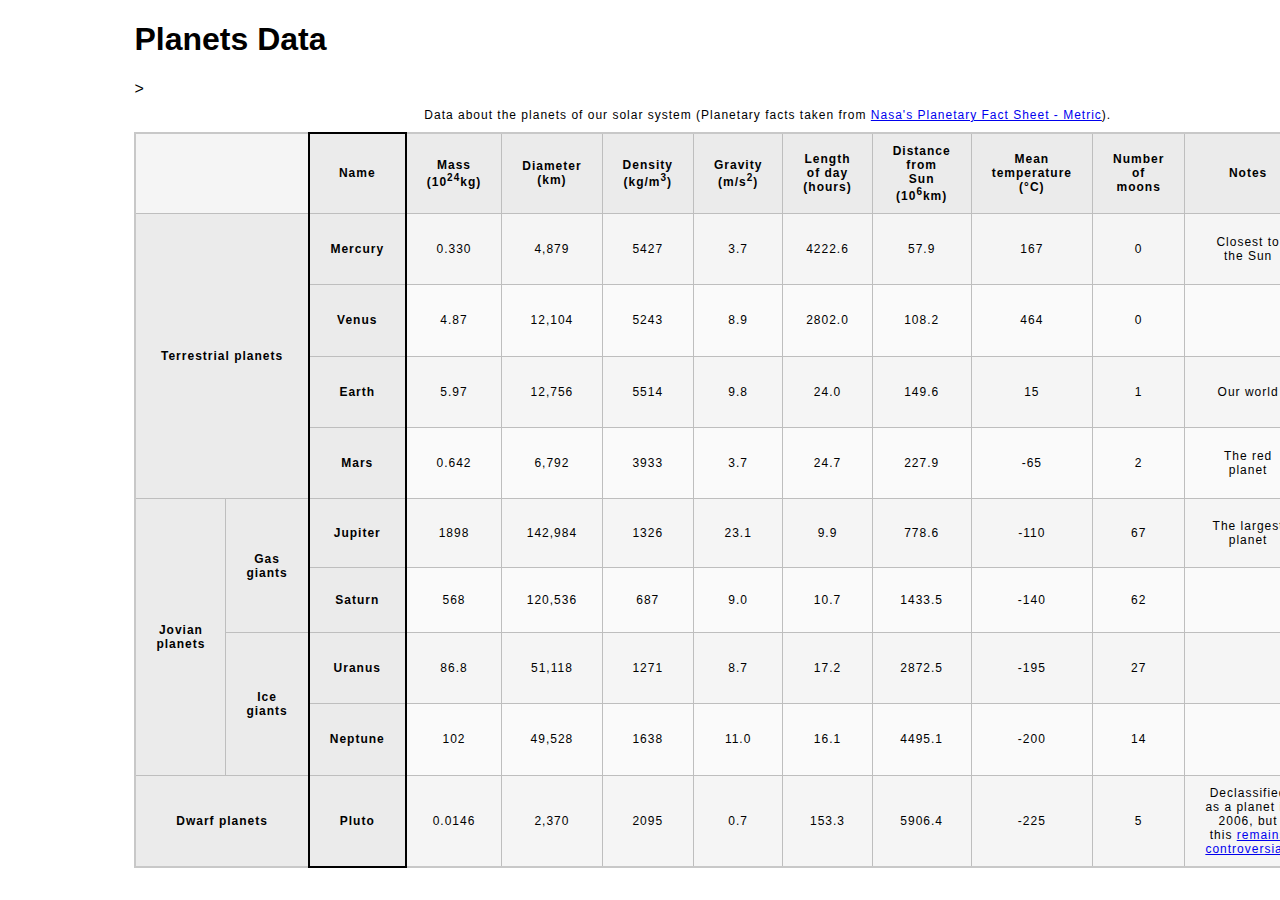
==== planets-table/index.html @ 47fc83d8 "Update index.html" ====
<!DOCTYPE html>
<html lang="en">
    <head>
        <meta charset="utf-8">
        <meta name="viewport" content="width=device-width, initial-scale=1.0">
        <meta name="author" content="Bijoy Ferrer">
        <link href="css/style.css" rel="stylesheet" type="text/css">
    </head>
    <body>
	

        <!-- Wrap the top-level heading in a header element -->
        <header>
            <h1>Planets Data</h1>
        </header>
        <!-- Add a main element to contain the table -->
         <main>
            <!-- Add the table element. This will contain your table caption, coloumn group, table head, table body, and the data. -->
             <table>   
                <!-- The caption element should be the first child of the table element, and wrap the following text and link.-->
				<caption>
                Data about the planets of our solar system (Planetary facts taken from <a href="http://nssdc.gsfc.nasa.gov/planetary/factsheet/">Nasa's Planetary Fact Sheet - Metric</a>).
				</caption>
                <!-- The second child of the table element should be the colgroup element, which also contains several col elements, and helps define the purpose of the table colums. -->
             <colgroup>
				<col span="2">
				<col style="border: 2px solid black">
				<col span="9">
			</colgroup>
			<thead>
				<tr>
					<td colspan="2"></td>
					<th scope="col">Name</th>
					<th scope="col">Mass (10<sup>24</sup>kg)</th>
					<th scope="col">Diameter (km)</th>
					<th scope="col">Density (kg/m<sup>3</sup>)</th>
					<th scope="col">Gravity (m/s<sup>2</sup>)</th>
					<th scope="col">Length of day (hours)</th>
					<th scope="col">Distance from Sun (10<sup>6</sup>km)</th>
					<th scope="col">Mean temperature (°C)</th>
					<th scope="col">Number of moons</th>
					<th scope="col">Notes</th>
					<th scope="col">Images</th>
				</tr>
			</thead>
				<tbody>
					<tr>
						<th rowspan="4" colspan="2" scope="rowgroup">Terrestrial planets</th>
						<th scope="row">Mercury</th>
						<td>0.330</td>
						<td>4,879</td>
						<td>5427</td>
						<td>3.7</td>
						<td>4222.6</td>
						<td>57.9</td>
						<td>167</td>
						<td>0</td>
						<td>Closest to the Sun</td>
						<td> <img src="images/mercury.jpg" alt="mercury"></td>
					</tr>
					<tr>
						<th scope="row">Venus</th>
						<td>4.87</td>
						<td>12,104</td>
						<td>5243</td>
						<td>8.9</td>
						<td>2802.0</td>
						<td>108.2</td>
						<td>464</td>
						<td>0</td>
						<td></td>
						<td> <img src="images/venus.jpg" alt="venus"></td>
					</tr>
					<tr>
						<th scope="row">Earth</th>
						<td>5.97</td>
						<td>12,756</td>
						<td>5514</td>
						<td>9.8</td>
						<td>24.0</td>
						<td>149.6</td>
						<td>15</td>
						<td>1</td>
						<td>Our world</td>
						<td> <img src="images/earth.png" alt="earth"> </td>
					</tr>
					<tr>
						<th scope="row">Mars</th>
						<td>0.642</td>
						<td>6,792</td>
						<td>3933</td>
						<td>3.7</td>
						<td>24.7</td>
						<td>227.9</td>
						<td>-65</td>
						<td>2</td>
						<td>The red planet</td>
						<td> <img src="images/mars.jpg" alt="mars"></td>>
					</tr>
					<tr>
						<th rowspan="4" scope="rowgroup">Jovian planets</th>
						<th rowspan="2" scope="rowgroup">Gas giants</th>
						<th scope="row">Jupiter</th>
						<td>1898</td>
						<td>142,984</td>
						<td>1326</td>
						<td>23.1</td>
						<td>9.9</td>
						<td>778.6</td>
						<td>-110</td>
						<td>67</td>
						<td>The largest planet</td>
						<td><img src="images/jupiter.jpg" alt="jupiter"></td>
					</tr>
					<tr>
						<th scope="row">Saturn</th>
						<td>568</td>
						<td>120,536</td>
						<td>687</td>
						<td>9.0</td>
						<td>10.7</td>
						<td>1433.5</td>
						<td>-140</td>
						<td>62</td>
						<td></td>
						<td><img src="images/saturn.jpg" alt="saturn"></td>
					</tr>
					<tr>
						<th rowspan="2" scope="rowgroup">Ice giants</th>
						<th scope="row">Uranus</th>
						<td>86.8</td>
						<td>51,118</td>
						<td>1271</td>
						<td>8.7</td>
						<td>17.2</td>
						<td>2872.5</td>
						<td>-195</td>
						<td>27</td>
						<td></td>
						<td><img src="images/uranus.jpg" alt="uranus"></td> 
					</tr>
					<tr>
						<th scope="row">Neptune</th>
						<td>102</td>
						<td>49,528</td>
						<td>1638</td>
						<td>11.0</td>
						<td>16.1</td>
						<td>4495.1</td>
						<td>-200</td>
						<td>14</td>
						<td></td>
						<td> <img src="images/neptune.jpg" alt="neptune"></td>
					</tr>
					<tr>
					   <th colspan="2" scope="rowgroup">Dwarf planets</th>
					   <th scope="row">Pluto</th>
					   <td>0.0146</td>
					   <td>2,370</td>
					   <td>2095</td>
					   <td>0.7</td>
					   <td>153.3</td>
					   <td>5906.4</td>
					   <td>-225</td>
					   <td>5</td>
					   <td>Declassified as a planet in 2006, but this <a href="http://www.usatoday.com/story/tech/2014/10/02/pluto-planet-solar-system/16578959/">remains controversial</a>.</td>
					   <td> <img src="images/pluto.jpg" alt="pluto"></td>
					</tr>
				</tbody>
			</table>
		</main>
                <!-- The table head element should be the third child of the table element; it will wrap the code and content to define a row of column headers. -->    
                
                <!-- The fourth child of the table element should be the table body element, which will contain the code and content to display rows of data. -->
                    
                <!-- Please note that you do NOT need to add a table footer for this assignment. -->
    </body>
</html>
---- planets-table/css/style.css ----
html {
  font-family: sans-serif;
    font-size:16px;
}

header, 
main {
    
    margin:0 auto;
    width:80%;
}

table {
  border-collapse: collapse;
  border: 2px solid rgb(200,200,200);
  letter-spacing: 1px;
  font-size: 0.75rem;
    width:100%;
    max-width:1920px;
}

td, th {
  border: 1px solid rgb(190,190,190);
  padding: .625rem 1.25rem;
}

th {
  background-color: rgb(235,235,235);
}

td {
  text-align: center;
}

tr:nth-child(even) td {
  background-color: rgb(250,250,250);
}

tr:nth-child(odd) td {
  background-color: rgb(245,245,245);
}

col:nth-child(2) {
    border:2px solid #000;
}

caption {
  padding: .625rem;
}

img {
    
    width:100%; max-width:4.53125rem;
    
}
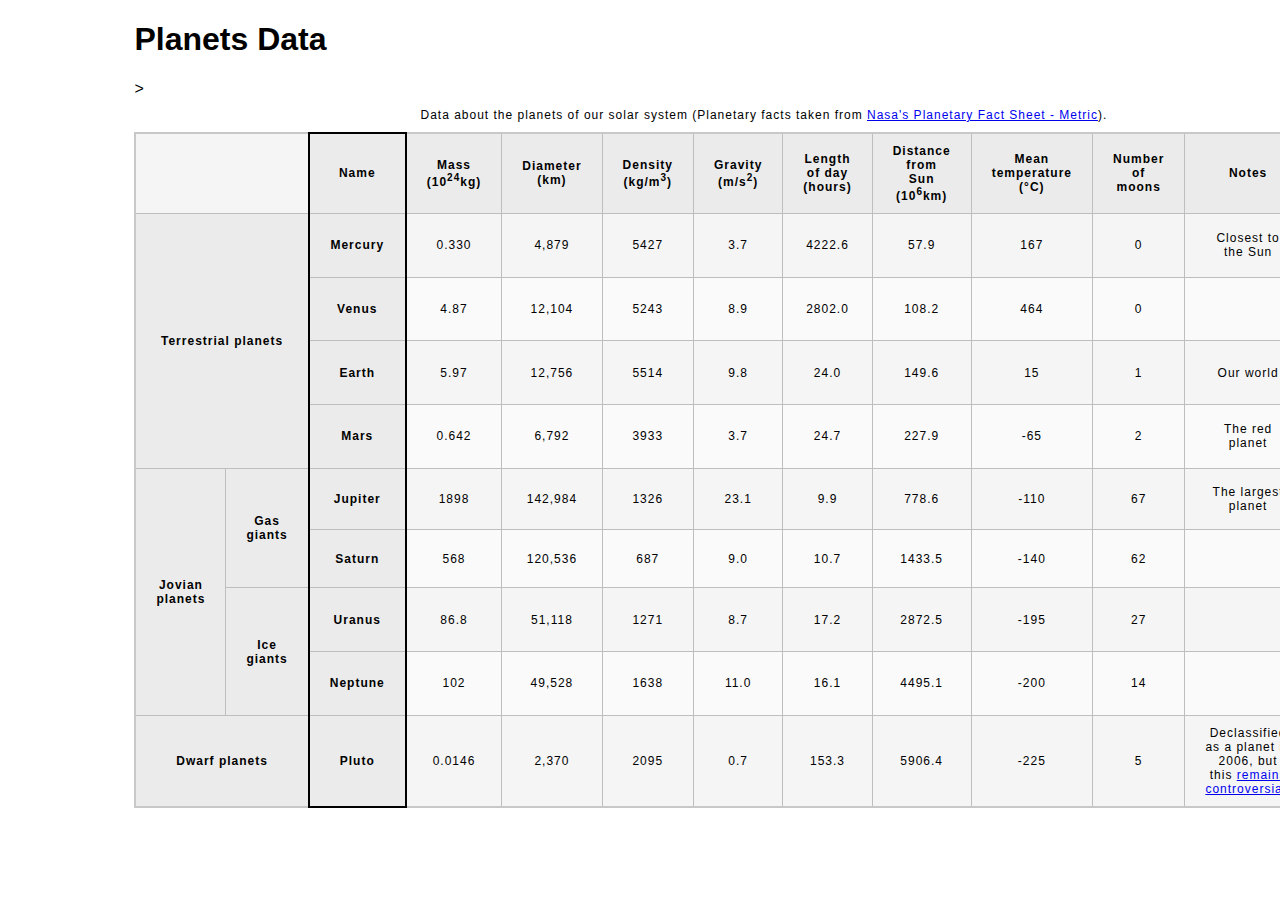
==== commit 83e63fd4: "Update index.html" ====
--- a/planets-table/index.html
+++ b/planets-table/index.html
@@ -15,13 +15,13 @@
         </header>
         <!-- Add a main element to contain the table -->
          <main>
-            <!-- Add the table element. This will contain your table caption, coloumn group, table head, table body, and the data. -->
+            <!-- Add the table element. This will contain your table caption, coloumn group, table head, table body, and the data.-->
              <table>   
                 <!-- The caption element should be the first child of the table element, and wrap the following text and link.-->
 				<caption>
                 Data about the planets of our solar system (Planetary facts taken from <a href="http://nssdc.gsfc.nasa.gov/planetary/factsheet/">Nasa's Planetary Fact Sheet - Metric</a>).
 				</caption>
-                <!-- The second child of the table element should be the colgroup element, which also contains several col elements, and helps define the purpose of the table colums. -->
+                <!-- The second child of the table element should be the colgroup element, which also contains several col elements, and helps define the purpose of the table colums.-->
              <colgroup>
 				<col span="2">
 				<col style="border: 2px solid black">
@@ -40,7 +40,7 @@
 					<th scope="col">Mean temperature (°C)</th>
 					<th scope="col">Number of moons</th>
 					<th scope="col">Notes</th>
-					<th scope="col">Images</th>
+					<th scope="col">Image</th>
 				</tr>
 			</thead>
 				<tbody>
@@ -169,10 +169,10 @@
 				</tbody>
 			</table>
 		</main>
-                <!-- The table head element should be the third child of the table element; it will wrap the code and content to define a row of column headers. -->    
+                <!-- The table head element should be the third child of the table element; it will wrap the code and content to define a row of column headers.-->    
                 
-                <!-- The fourth child of the table element should be the table body element, which will contain the code and content to display rows of data. -->
+                <!-- The fourth child of the table element should be the table body element, which will contain the code and content to display rows of data.-->
                     
-                <!-- Please note that you do NOT need to add a table footer for this assignment. -->
+                <!-- Please note that you do NOT need to add a table footer for this assignment.-->
     </body>
 </html>
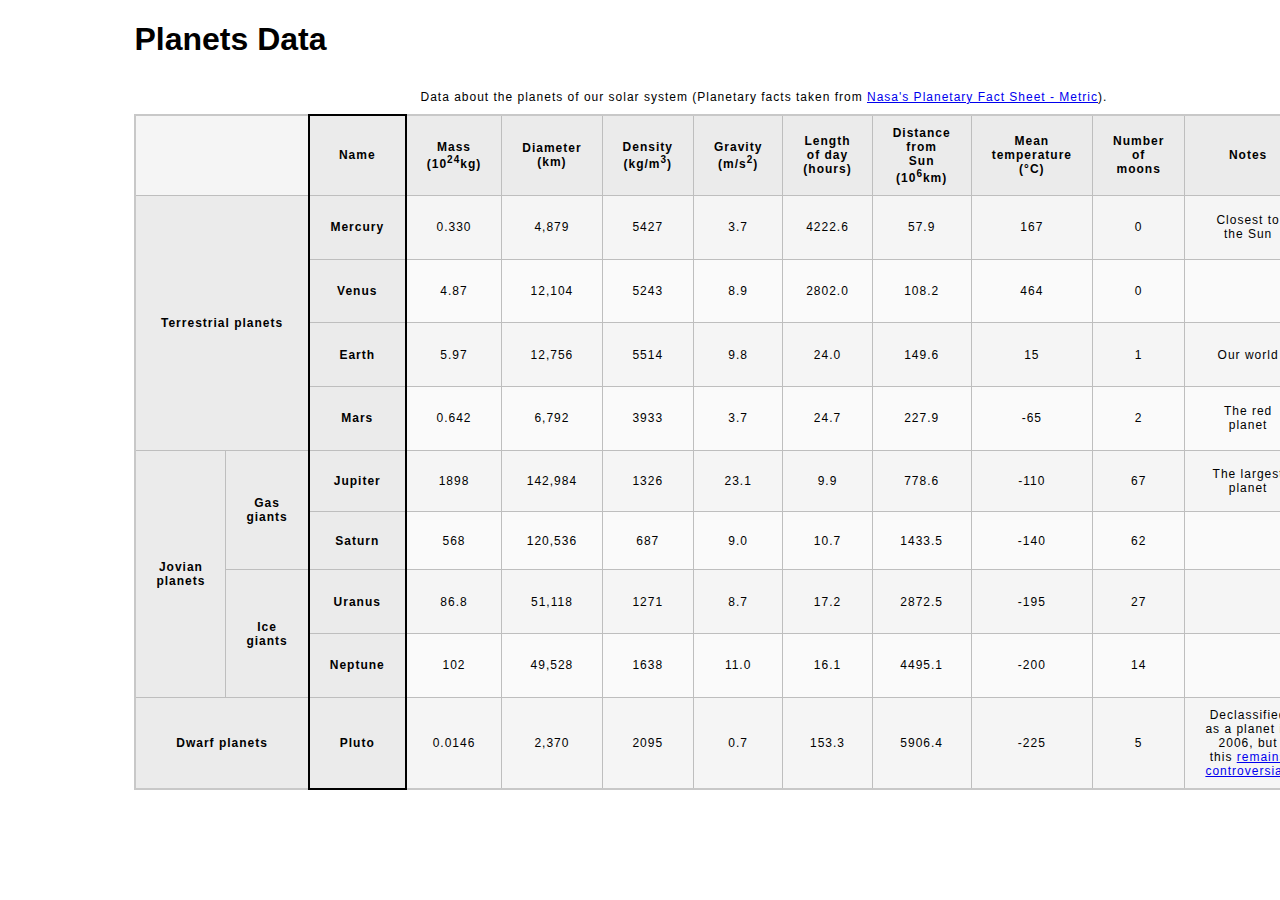
==== commit da7a6f7f: "Update index.html" ====
--- a/planets-table/index.html
+++ b/planets-table/index.html
@@ -7,21 +7,14 @@
         <link href="css/style.css" rel="stylesheet" type="text/css">
     </head>
     <body>
-	
-
-        <!-- Wrap the top-level heading in a header element -->
-        <header>
+	 <header>
             <h1>Planets Data</h1>
         </header>
-        <!-- Add a main element to contain the table -->
          <main>
-            <!-- Add the table element. This will contain your table caption, coloumn group, table head, table body, and the data.-->
-             <table>   
-                <!-- The caption element should be the first child of the table element, and wrap the following text and link.-->
+             <table> 
 				<caption>
                 Data about the planets of our solar system (Planetary facts taken from <a href="http://nssdc.gsfc.nasa.gov/planetary/factsheet/">Nasa's Planetary Fact Sheet - Metric</a>).
 				</caption>
-                <!-- The second child of the table element should be the colgroup element, which also contains several col elements, and helps define the purpose of the table colums.-->
              <colgroup>
 				<col span="2">
 				<col style="border: 2px solid black">
@@ -95,7 +88,7 @@
 						<td>-65</td>
 						<td>2</td>
 						<td>The red planet</td>
-						<td> <img src="images/mars.jpg" alt="mars"></td>>
+						<td> <img src="images/mars.jpg" alt="mars"></td>
 					</tr>
 					<tr>
 						<th rowspan="4" scope="rowgroup">Jovian planets</th>
@@ -169,10 +162,6 @@
 				</tbody>
 			</table>
 		</main>
-                <!-- The table head element should be the third child of the table element; it will wrap the code and content to define a row of column headers.-->    
                 
-                <!-- The fourth child of the table element should be the table body element, which will contain the code and content to display rows of data.-->
-                    
-                <!-- Please note that you do NOT need to add a table footer for this assignment.-->
     </body>
 </html>
